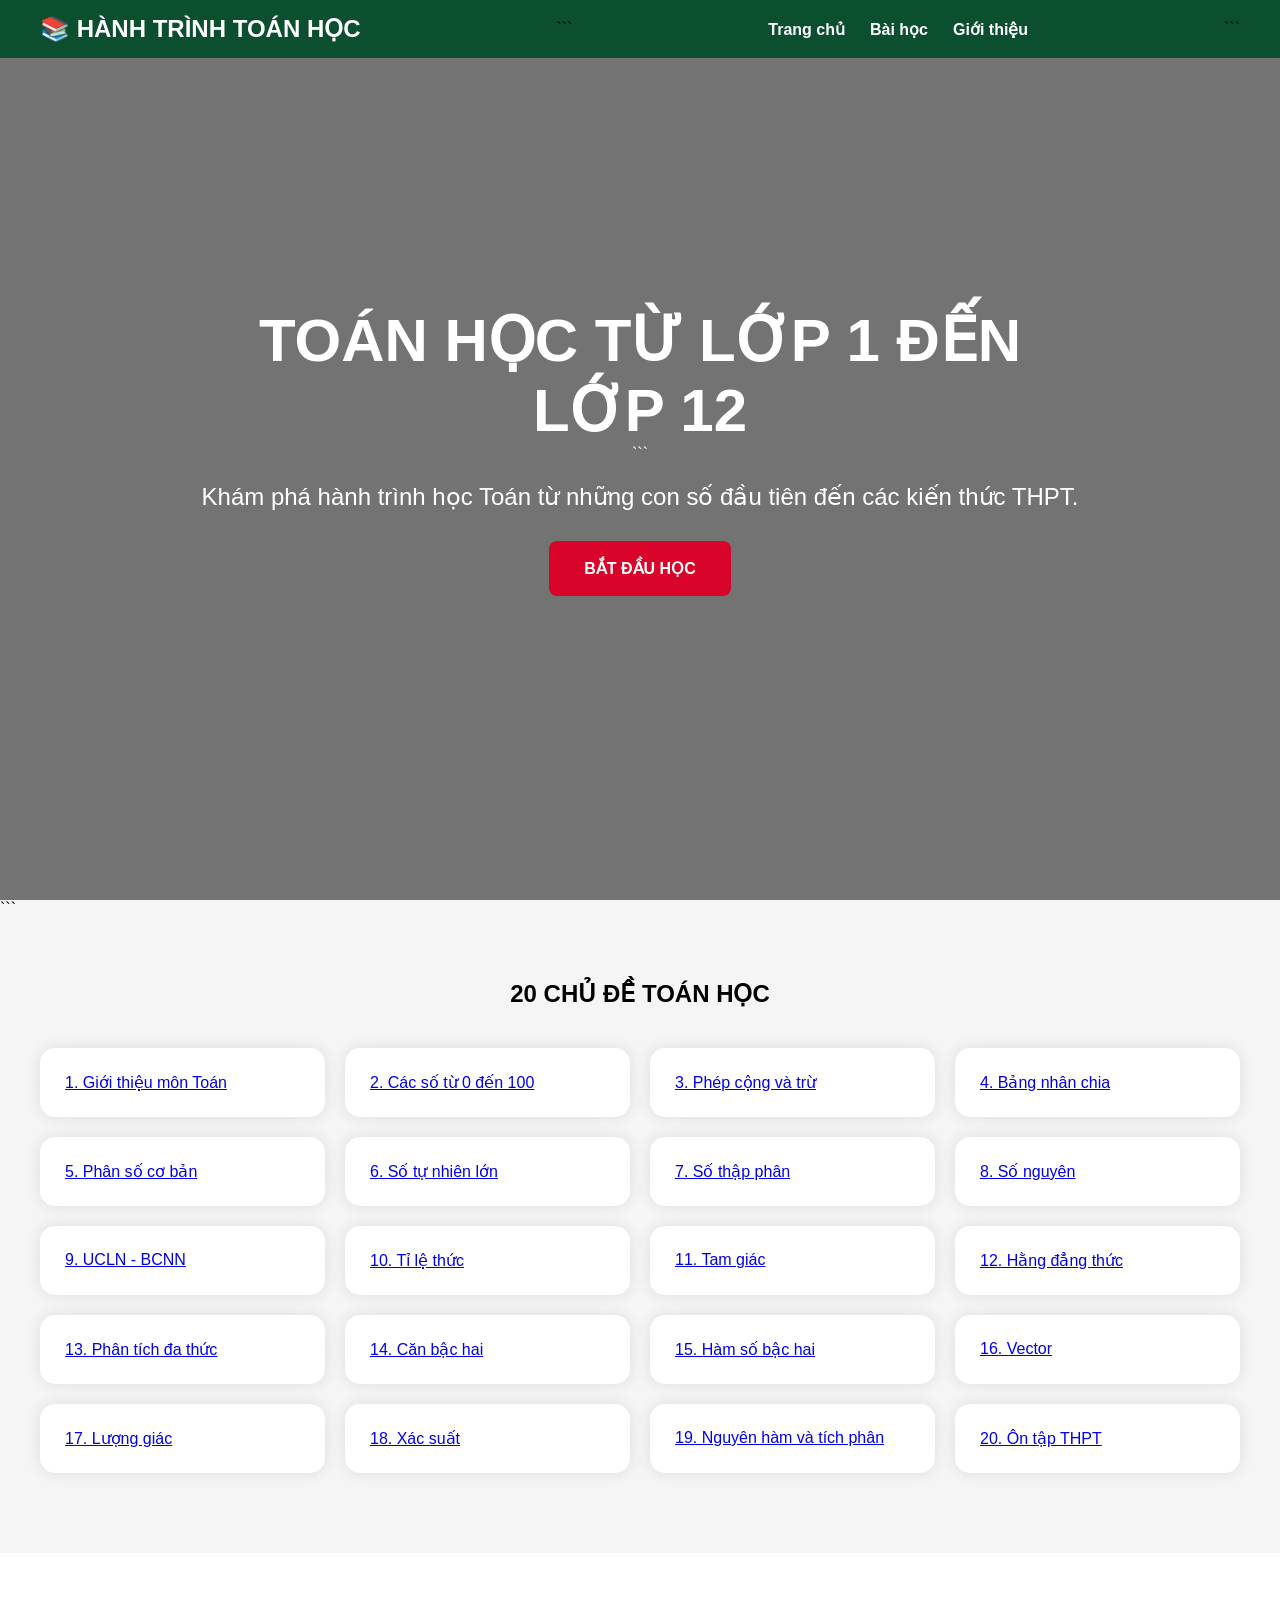
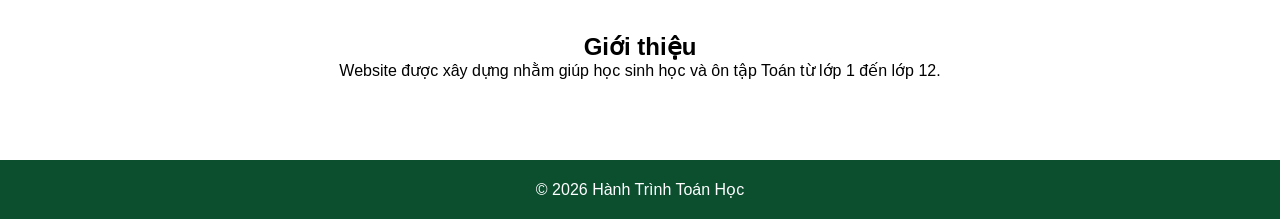
==== index.html @ 7ecfd8d3 "Update index.html" ====
<!DOCTYPE html>

<html lang="vi">
<head>
<meta charset="UTF-8">
<meta name="viewport" content="width=device-width, initial-scale=1.0">
<title>Hành Trình Toán Học</title>
<link rel="stylesheet" href="style.css">
</head>
<body>

<nav>
    <div class="logo">
        📚 HÀNH TRÌNH TOÁN HỌC
    </div>

```
<ul>
    <li><a href="#home">Trang chủ</a></li>
    <li><a href="#lessons">Bài học</a></li>
    <li><a href="#about">Giới thiệu</a></li>
</ul>
```

</nav>

<section class="hero" id="home">
    <div class="overlay">
        <h1>TOÁN HỌC TỪ LỚP 1 ĐẾN LỚP 12</h1>

```
    <p>
        Khám phá hành trình học Toán từ những con số đầu tiên
        đến các kiến thức THPT.
    </p>

    <a href="#lessons" class="btn">
        BẮT ĐẦU HỌC
    </a>
</div>
```

</section>

<section id="lessons">

<h2>20 CHỦ ĐỀ TOÁN HỌC</h2>

<div class="cards">

<a class="card" href="pages/bai01.html">1. Giới thiệu môn Toán</a> <a class="card" href="pages/bai02.html">2. Các số từ 0 đến 100</a> <a class="card" href="pages/bai03.html">3. Phép cộng và trừ</a> <a class="card" href="pages/bai04.html">4. Bảng nhân chia</a> <a class="card" href="pages/bai05.html">5. Phân số cơ bản</a> <a class="card" href="pages/bai06.html">6. Số tự nhiên lớn</a> <a class="card" href="pages/bai07.html">7. Số thập phân</a> <a class="card" href="pages/bai08.html">8. Số nguyên</a> <a class="card" href="pages/bai09.html">9. UCLN - BCNN</a> <a class="card" href="pages/bai10.html">10. Tỉ lệ thức</a> <a class="card" href="pages/bai11.html">11. Tam giác</a> <a class="card" href="pages/bai12.html">12. Hằng đẳng thức</a> <a class="card" href="pages/bai13.html">13. Phân tích đa thức</a> <a class="card" href="pages/bai14.html">14. Căn bậc hai</a> <a class="card" href="pages/bai15.html">15. Hàm số bậc hai</a> <a class="card" href="pages/bai16.html">16. Vector</a> <a class="card" href="pages/bai17.html">17. Lượng giác</a> <a class="card" href="pages/bai18.html">18. Xác suất</a> <a class="card" href="pages/bai19.html">19. Nguyên hàm và tích phân</a> <a class="card" href="pages/bai20.html">20. Ôn tập THPT</a>

</div>

</section>

<section id="about">
<h2>Giới thiệu</h2>

<p>
Website được xây dựng nhằm giúp học sinh học và ôn tập
Toán từ lớp 1 đến lớp 12.
</p>

</section>

<footer>
© 2026 Hành Trình Toán Học
</footer>

</body>
</html>
---- style.css ----
*{
    margin:0;
    padding:0;
    box-sizing:border-box;
    scroll-behavior:smooth;
}

body{
    font-family:Arial, sans-serif;
}

nav{
    position:fixed;
    top:0;
    width:100%;
    background:#0b4f2f;
    display:flex;
    justify-content:space-between;
    align-items:center;
    padding:15px 40px;
    z-index:1000;
}

.logo{
    color:white;
    font-size:24px;
    font-weight:bold;
}

nav ul{
    list-style:none;
    display:flex;
    gap:25px;
}

nav a{
    color:white;
    text-decoration:none;
    font-weight:bold;
}

.hero{
    height:100vh;
    background:url("https://images.unsplash.com/photo-1509228468518-180dd4864904?q=80&w=1600") center/cover;
}

.overlay{
    height:100%;
    background:rgba(0,0,0,0.55);
    display:flex;
    flex-direction:column;
    justify-content:center;
    align-items:center;
    text-align:center;
    color:white;
}

.overlay h1{
    font-size:60px;
    max-width:900px;
}

.overlay p{
    font-size:24px;
    margin-top:20px;
}

.btn{
    margin-top:30px;
    background:#d90429;
    color:white;
    text-decoration:none;
    padding:18px 35px;
    border-radius:8px;
    font-weight:bold;
}

#lessons{
    padding:80px 40px;
    background:#f5f5f5;
}

#lessons h2{
    text-align:center;
    margin-bottom:40px;
}

.cards{
    display:grid;
    grid-template-columns:repeat(auto-fit,minmax(250px,1fr));
    gap:20px;
}

.card{
    background:white;
    padding:25px;
    border-radius:15px;
    box-shadow:0 0 15px rgba(0,0,0,0.1);
    transition:0.3s;
}

.card:hover{
    transform:translateY(-8px);
}

#about{
    padding:80px 40px;
    text-align:center;
}

footer{
    background:#0b4f2f;
    color:white;
    text-align:center;
    padding:20px;
}
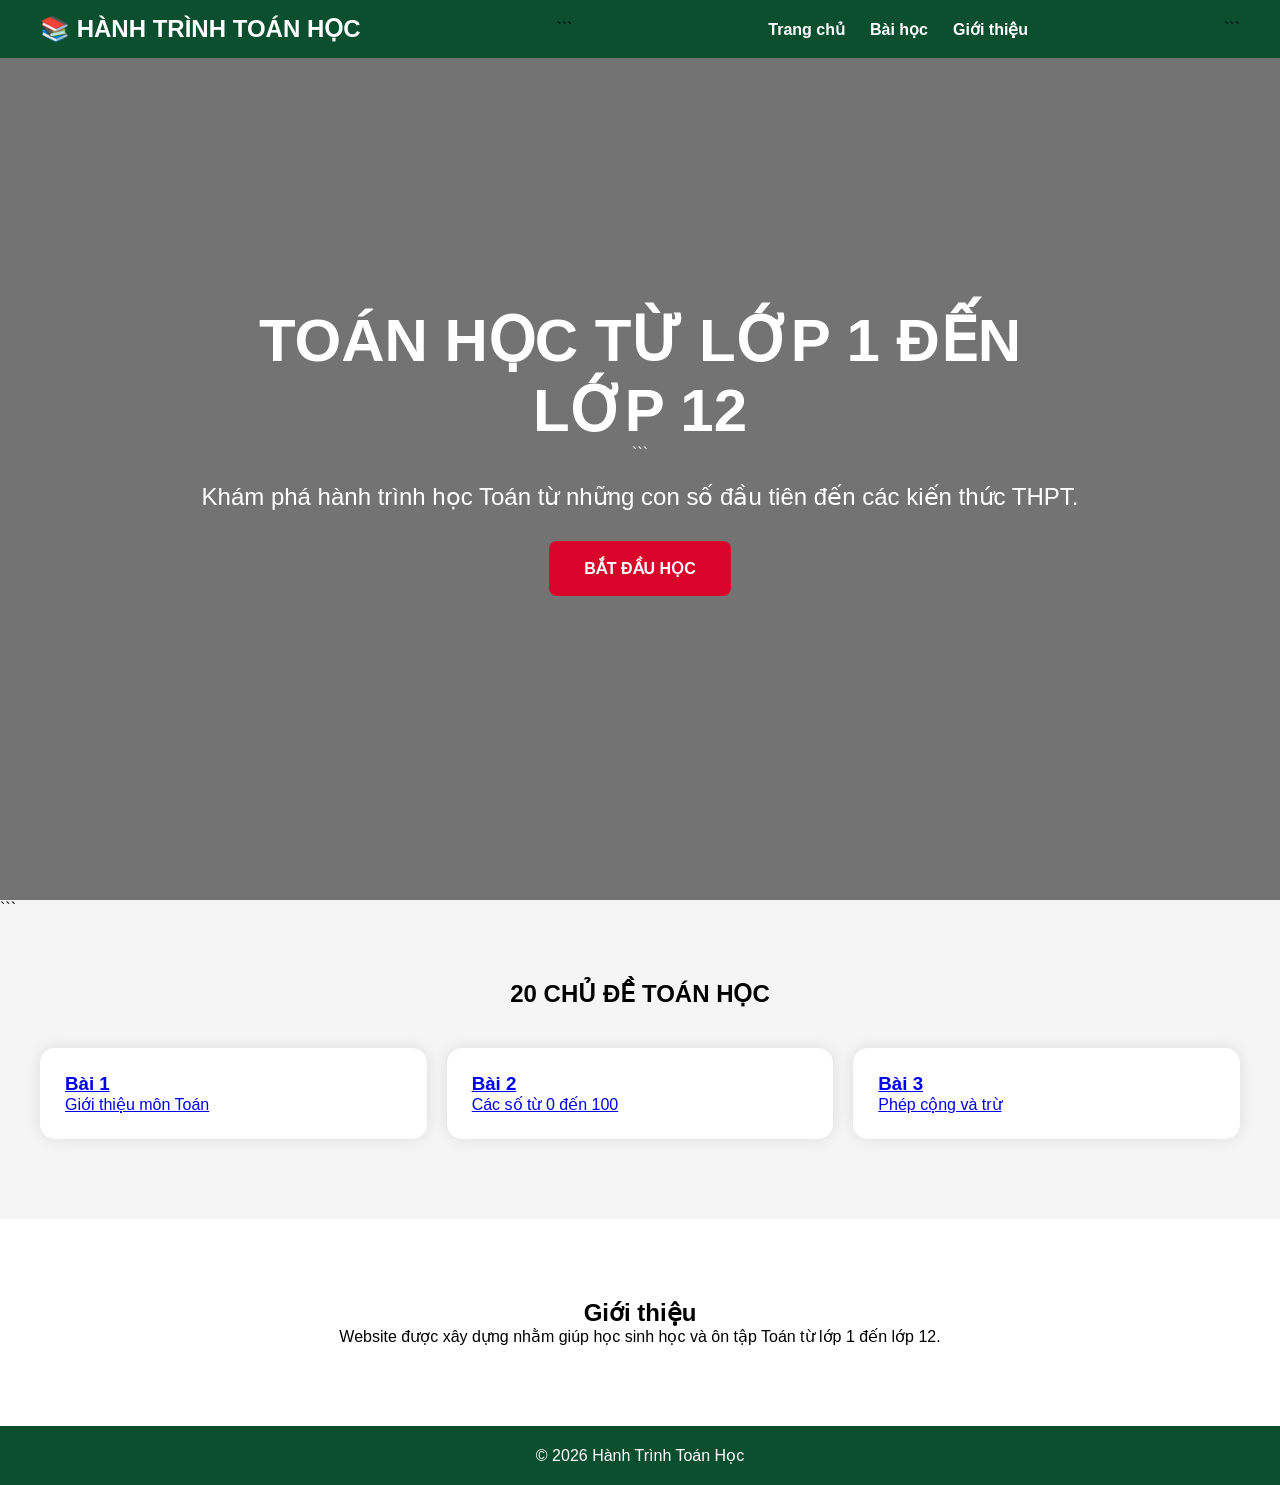
==== commit 46e27369: "Update index.html" ====
--- a/index.html
+++ b/index.html
@@ -5,6 +5,9 @@
 <meta charset="UTF-8">
 <meta name="viewport" content="width=device-width, initial-scale=1.0">
 <title>Hành Trình Toán Học</title>
+
+<link href="https://fonts.googleapis.com/css2?family=Poppins:wght@300;400;600;700&display=swap" rel="stylesheet">
+
 <link rel="stylesheet" href="style.css">
 </head>
 <body>
@@ -48,7 +51,24 @@
 
 <div class="cards">
 
-<a class="card" href="pages/bai01.html">1. Giới thiệu môn Toán</a> <a class="card" href="pages/bai02.html">2. Các số từ 0 đến 100</a> <a class="card" href="pages/bai03.html">3. Phép cộng và trừ</a> <a class="card" href="pages/bai04.html">4. Bảng nhân chia</a> <a class="card" href="pages/bai05.html">5. Phân số cơ bản</a> <a class="card" href="pages/bai06.html">6. Số tự nhiên lớn</a> <a class="card" href="pages/bai07.html">7. Số thập phân</a> <a class="card" href="pages/bai08.html">8. Số nguyên</a> <a class="card" href="pages/bai09.html">9. UCLN - BCNN</a> <a class="card" href="pages/bai10.html">10. Tỉ lệ thức</a> <a class="card" href="pages/bai11.html">11. Tam giác</a> <a class="card" href="pages/bai12.html">12. Hằng đẳng thức</a> <a class="card" href="pages/bai13.html">13. Phân tích đa thức</a> <a class="card" href="pages/bai14.html">14. Căn bậc hai</a> <a class="card" href="pages/bai15.html">15. Hàm số bậc hai</a> <a class="card" href="pages/bai16.html">16. Vector</a> <a class="card" href="pages/bai17.html">17. Lượng giác</a> <a class="card" href="pages/bai18.html">18. Xác suất</a> <a class="card" href="pages/bai19.html">19. Nguyên hàm và tích phân</a> <a class="card" href="pages/bai20.html">20. Ôn tập THPT</a>
+<div class="cards">
+
+    <a class="card" href="pages/bai01.html">
+        <h3>Bài 1</h3>
+        <p>Giới thiệu môn Toán</p>
+    </a>
+
+    <a class="card" href="pages/bai02.html">
+        <h3>Bài 2</h3>
+        <p>Các số từ 0 đến 100</p>
+    </a>
+
+    <a class="card" href="pages/bai03.html">
+        <h3>Bài 3</h3>
+        <p>Phép cộng và trừ</p>
+    </a>
+
+    <!-- làm tương tự cho các bài còn lại -->
 
 </div>
 
--- a/style.css
+++ b/style.css
@@ -6,7 +6,7 @@
 }
 
 body{
-    font-family:Arial, sans-serif;
+    font-family:'Poppins',sans-serif;
 }
 
 nav{
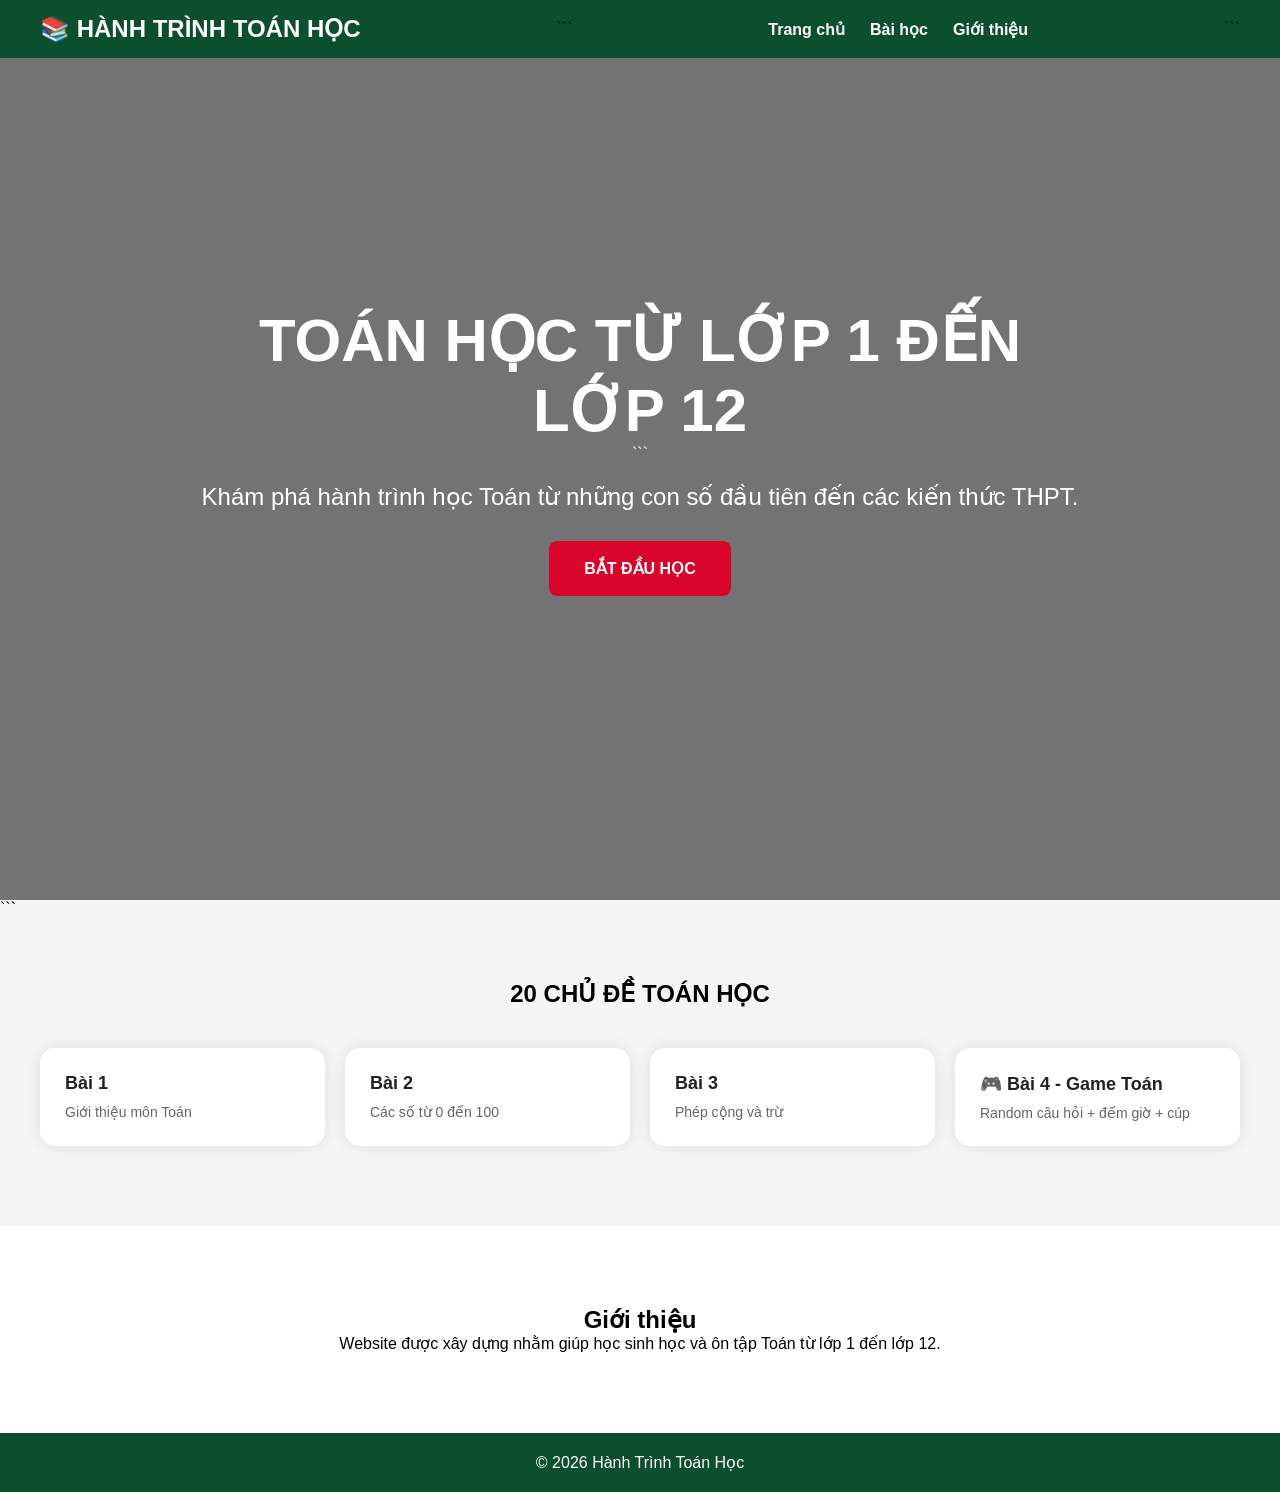
==== commit 0607827b: "Update index.html" ====
--- a/index.html
+++ b/index.html
@@ -68,7 +68,10 @@
         <p>Phép cộng và trừ</p>
     </a>
 
-    <!-- làm tương tự cho các bài còn lại -->
+<a class="card" href="pages/bai04.html">
+    <h3>🎮 Bài 4 - Game Toán</h3>
+    <p>Random câu hỏi + đếm giờ + cúp</p>
+</a>
 
 </div>
 
--- a/style.css
+++ b/style.css
@@ -114,3 +114,44 @@
     text-align:center;
     padding:20px;
 }
+.card{
+    display:block;
+    text-decoration:none;
+    color:#222;
+}
+
+.card h3{
+    margin-bottom:10px;
+    font-size:18px;
+}
+
+.card p{
+    font-size:14px;
+    color:#666;
+}
+.lesson{
+    max-width:800px;
+    margin:100px auto;
+    background:white;
+    padding:40px;
+    border-radius:15px;
+    box-shadow:0 10px 30px rgba(0,0,0,0.1);
+}
+
+.lesson ul{
+    margin-left:20px;
+    margin-top:10px;
+}
+
+.lesson p{
+    margin-top:10px;
+    line-height:1.6;
+}
+
+.lesson a{
+    display:inline-block;
+    margin-top:20px;
+    color:#0b4f2f;
+    font-weight:bold;
+    text-decoration:none;
+}
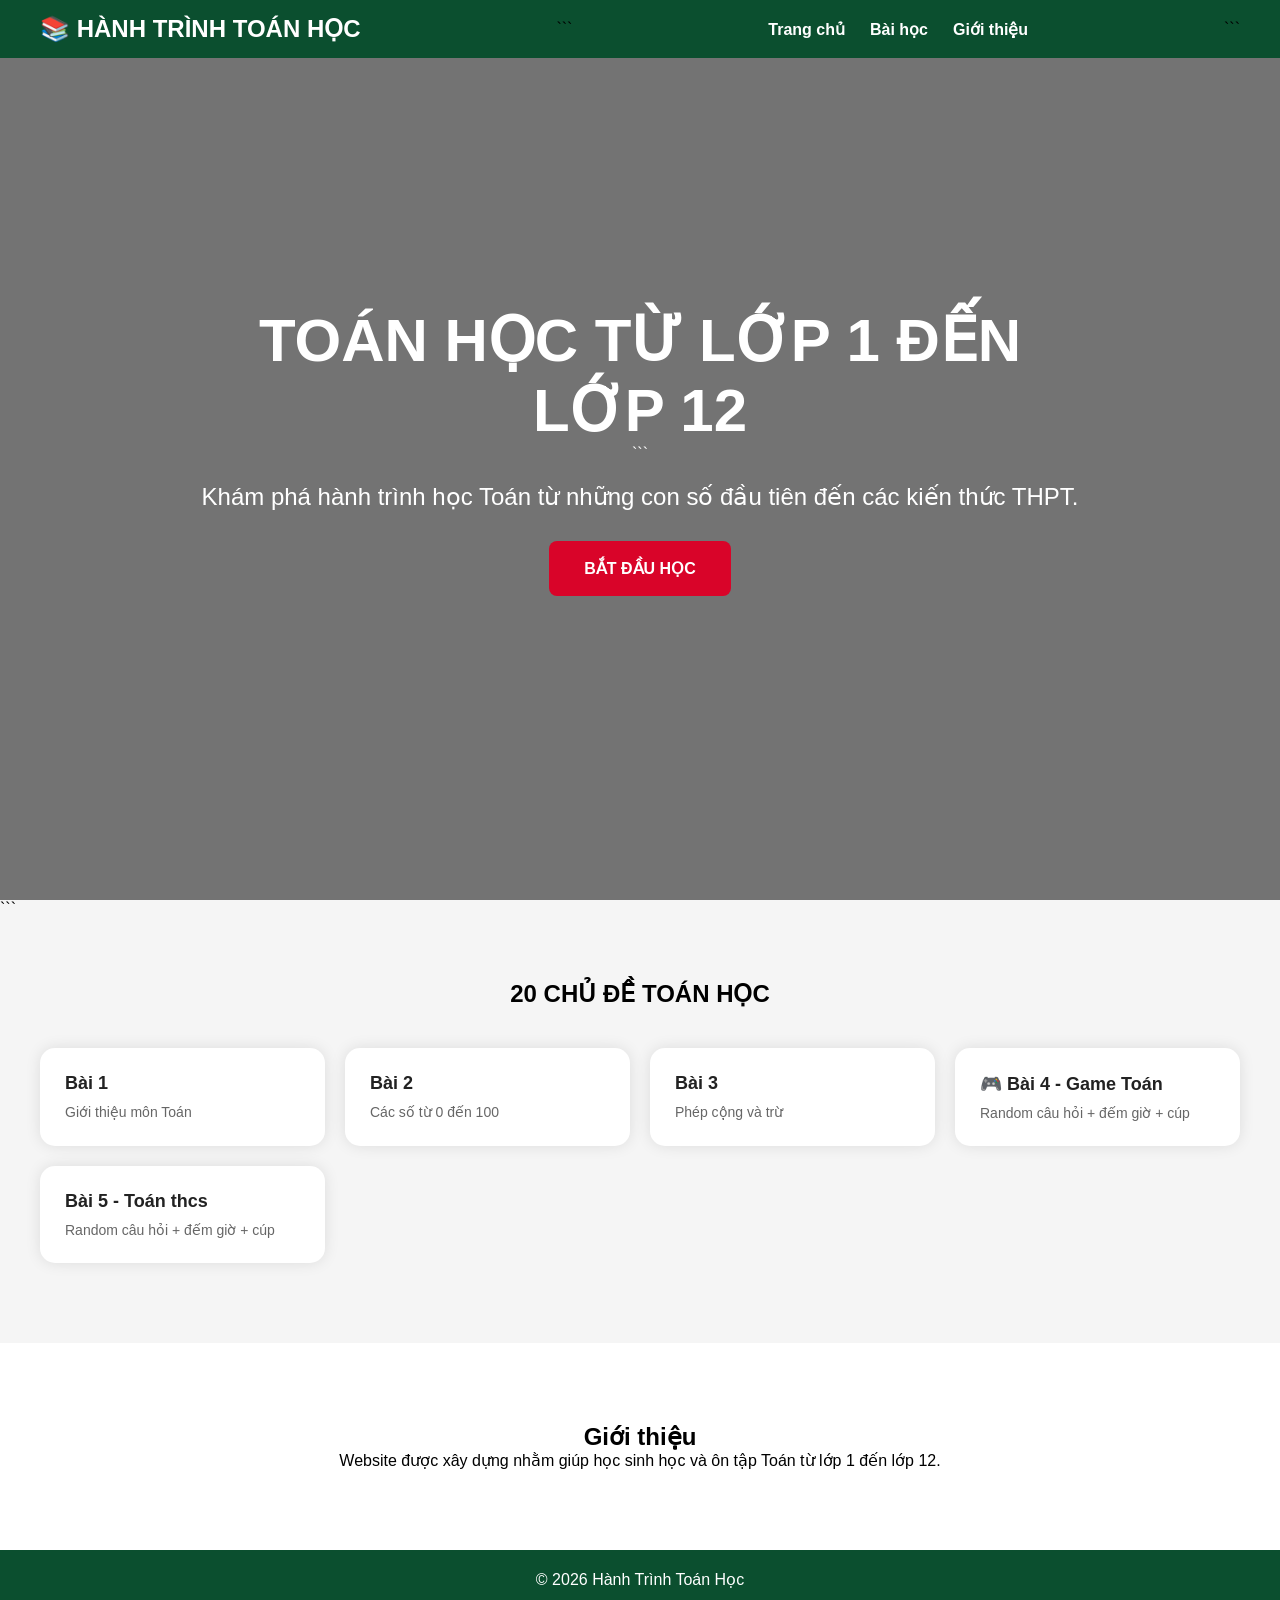
==== commit 3aabc2ac: "Update index.html" ====
--- a/index.html
+++ b/index.html
@@ -72,6 +72,10 @@
     <h3>🎮 Bài 4 - Game Toán</h3>
     <p>Random câu hỏi + đếm giờ + cúp</p>
 </a>
+    <a class="card" href="pages/bai05.html">
+    <h3> Bài 5 -  Toán thcs</h3>
+    <p>Random câu hỏi + đếm giờ + cúp</p>
+</a>
 
 </div>
 
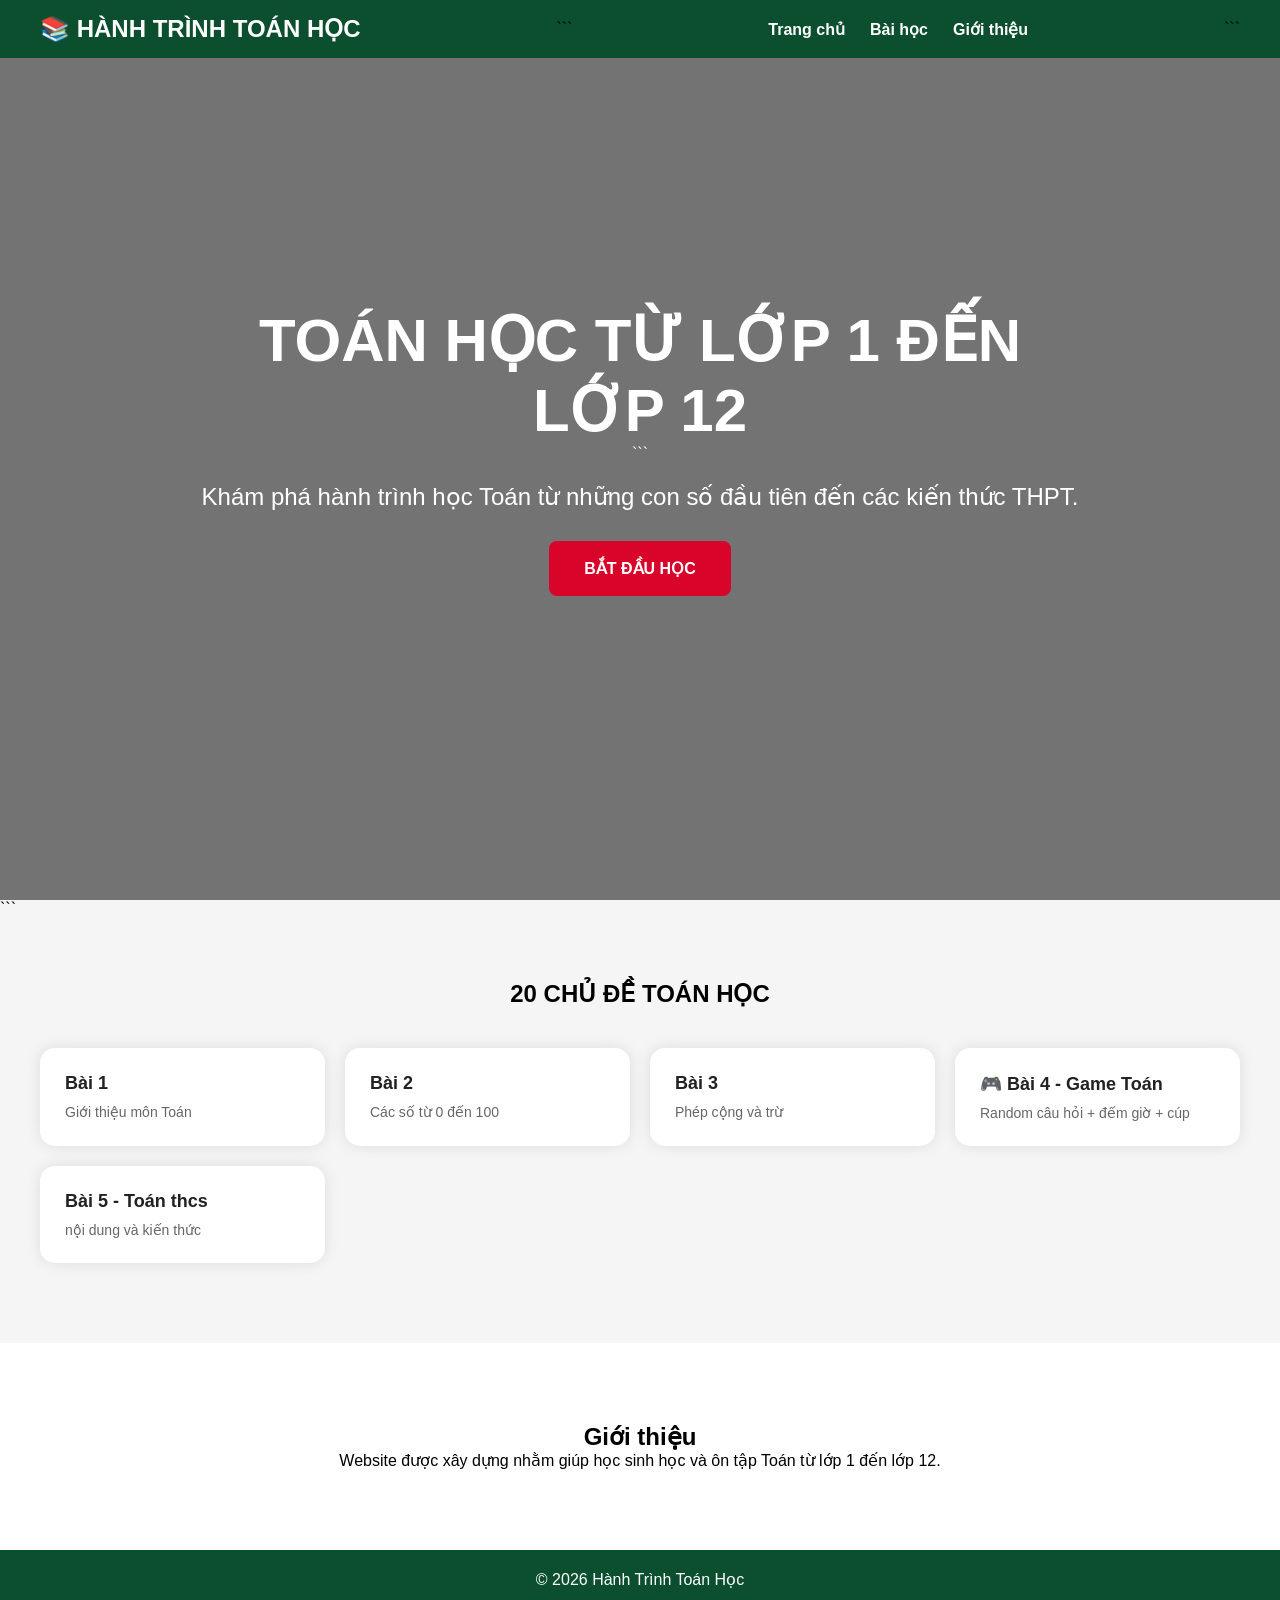
==== commit 6d0a5269: "Update index.html" ====
--- a/index.html
+++ b/index.html
@@ -74,7 +74,7 @@
 </a>
     <a class="card" href="pages/bai05.html">
     <h3> Bài 5 -  Toán thcs</h3>
-    <p>Random câu hỏi + đếm giờ + cúp</p>
+    <p>nội dung và kiến thức</p>
 </a>
 
 </div>
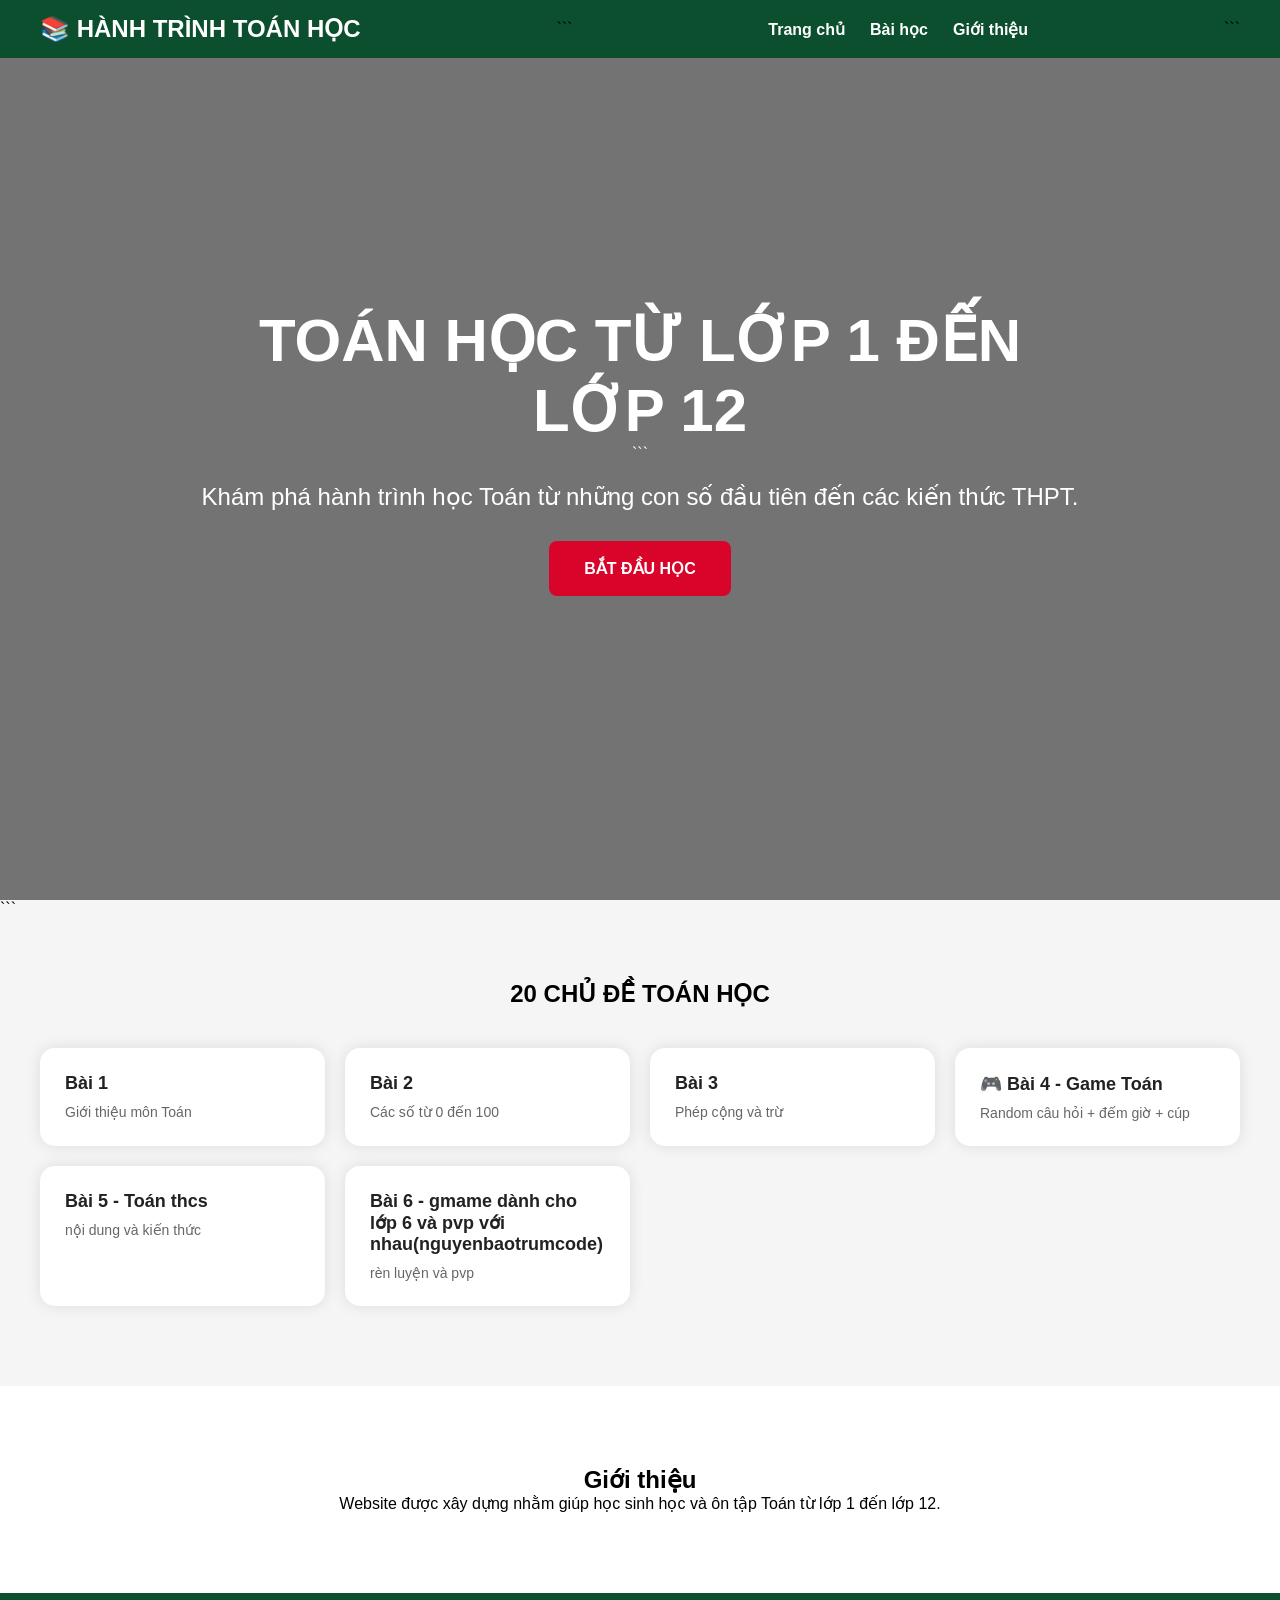
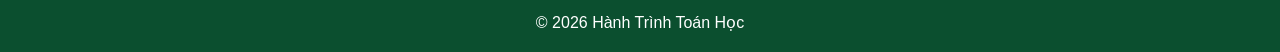
==== commit 26773ace: "Update index.html" ====
--- a/index.html
+++ b/index.html
@@ -76,7 +76,10 @@
     <h3> Bài 5 -  Toán thcs</h3>
     <p>nội dung và kiến thức</p>
 </a>
-
+    <a class="card" href="pages/bai05.html">
+    <h3> Bài 6 -  gmame dành cho lớp 6 và pvp với nhau(nguyenbaotrumcode)</h3>
+    <p>rèn luyện và pvp</p>
+</a>
 </div>
 
 </section>
